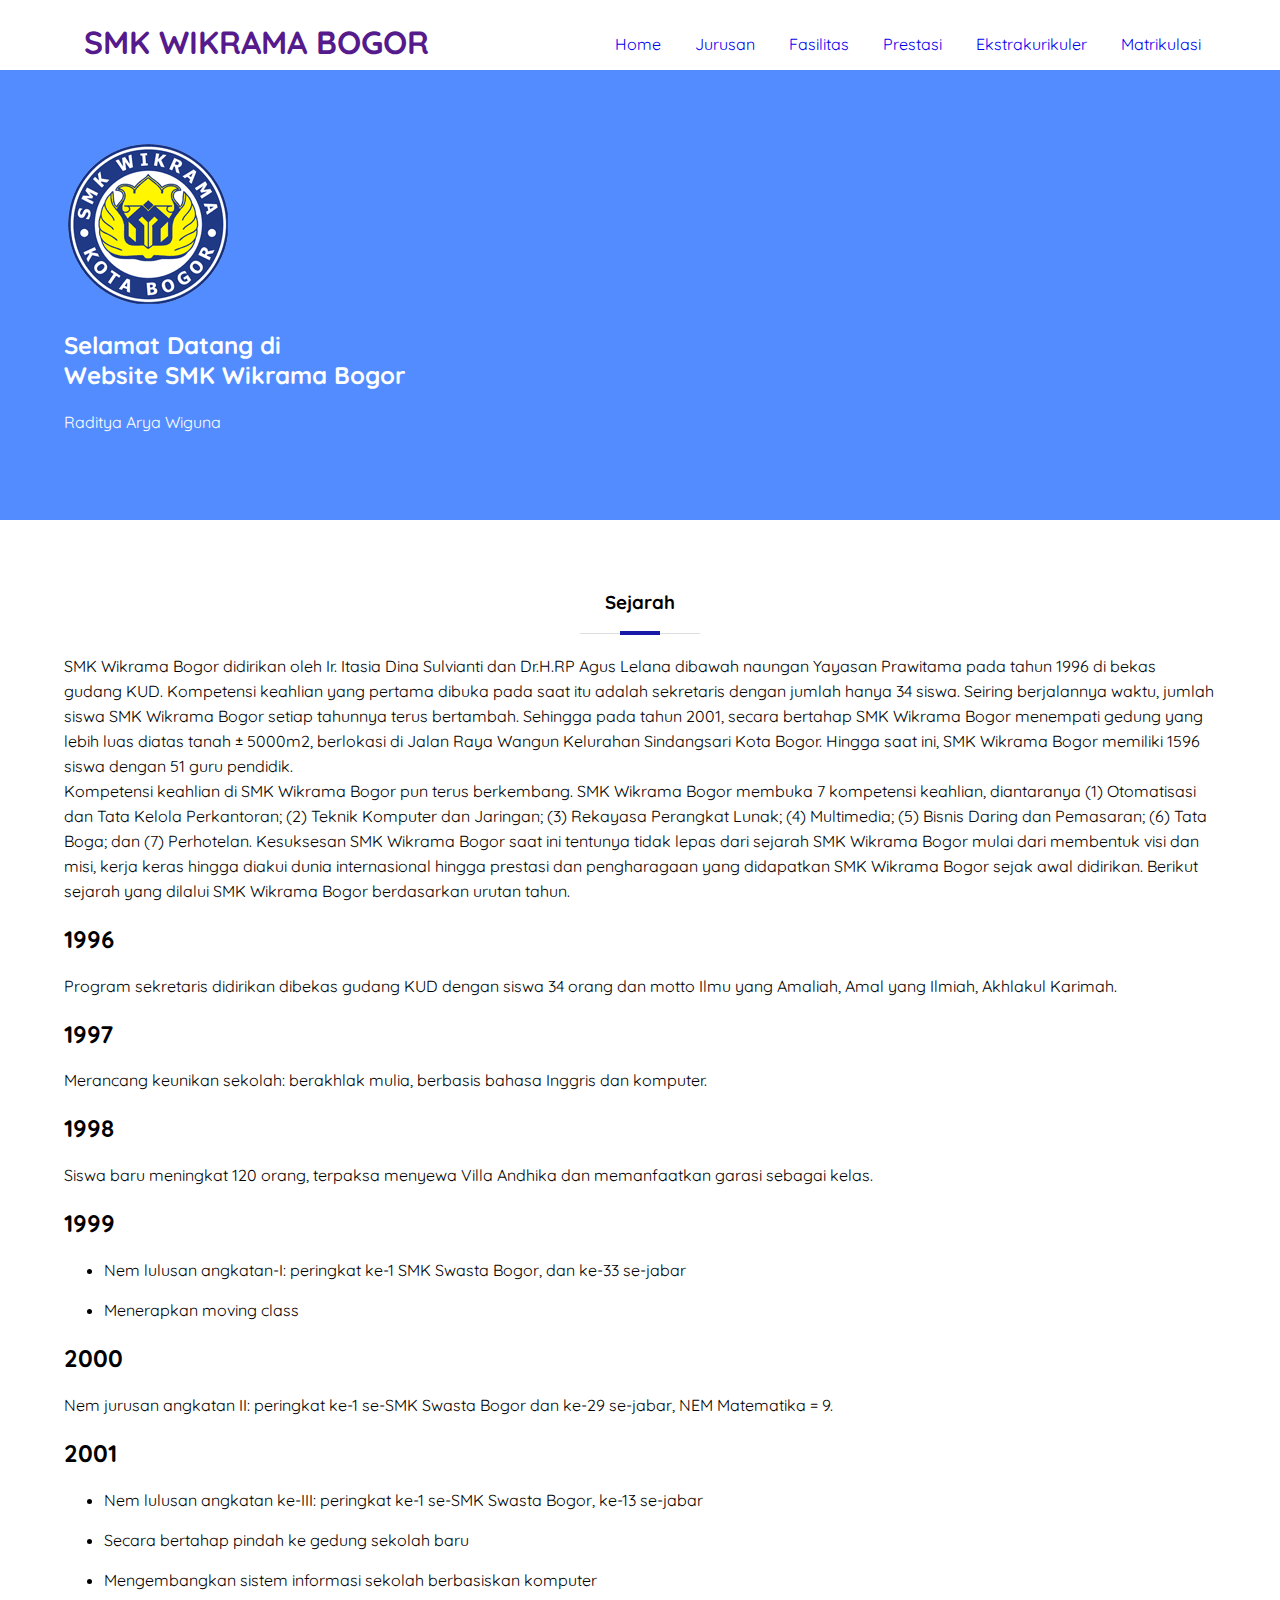
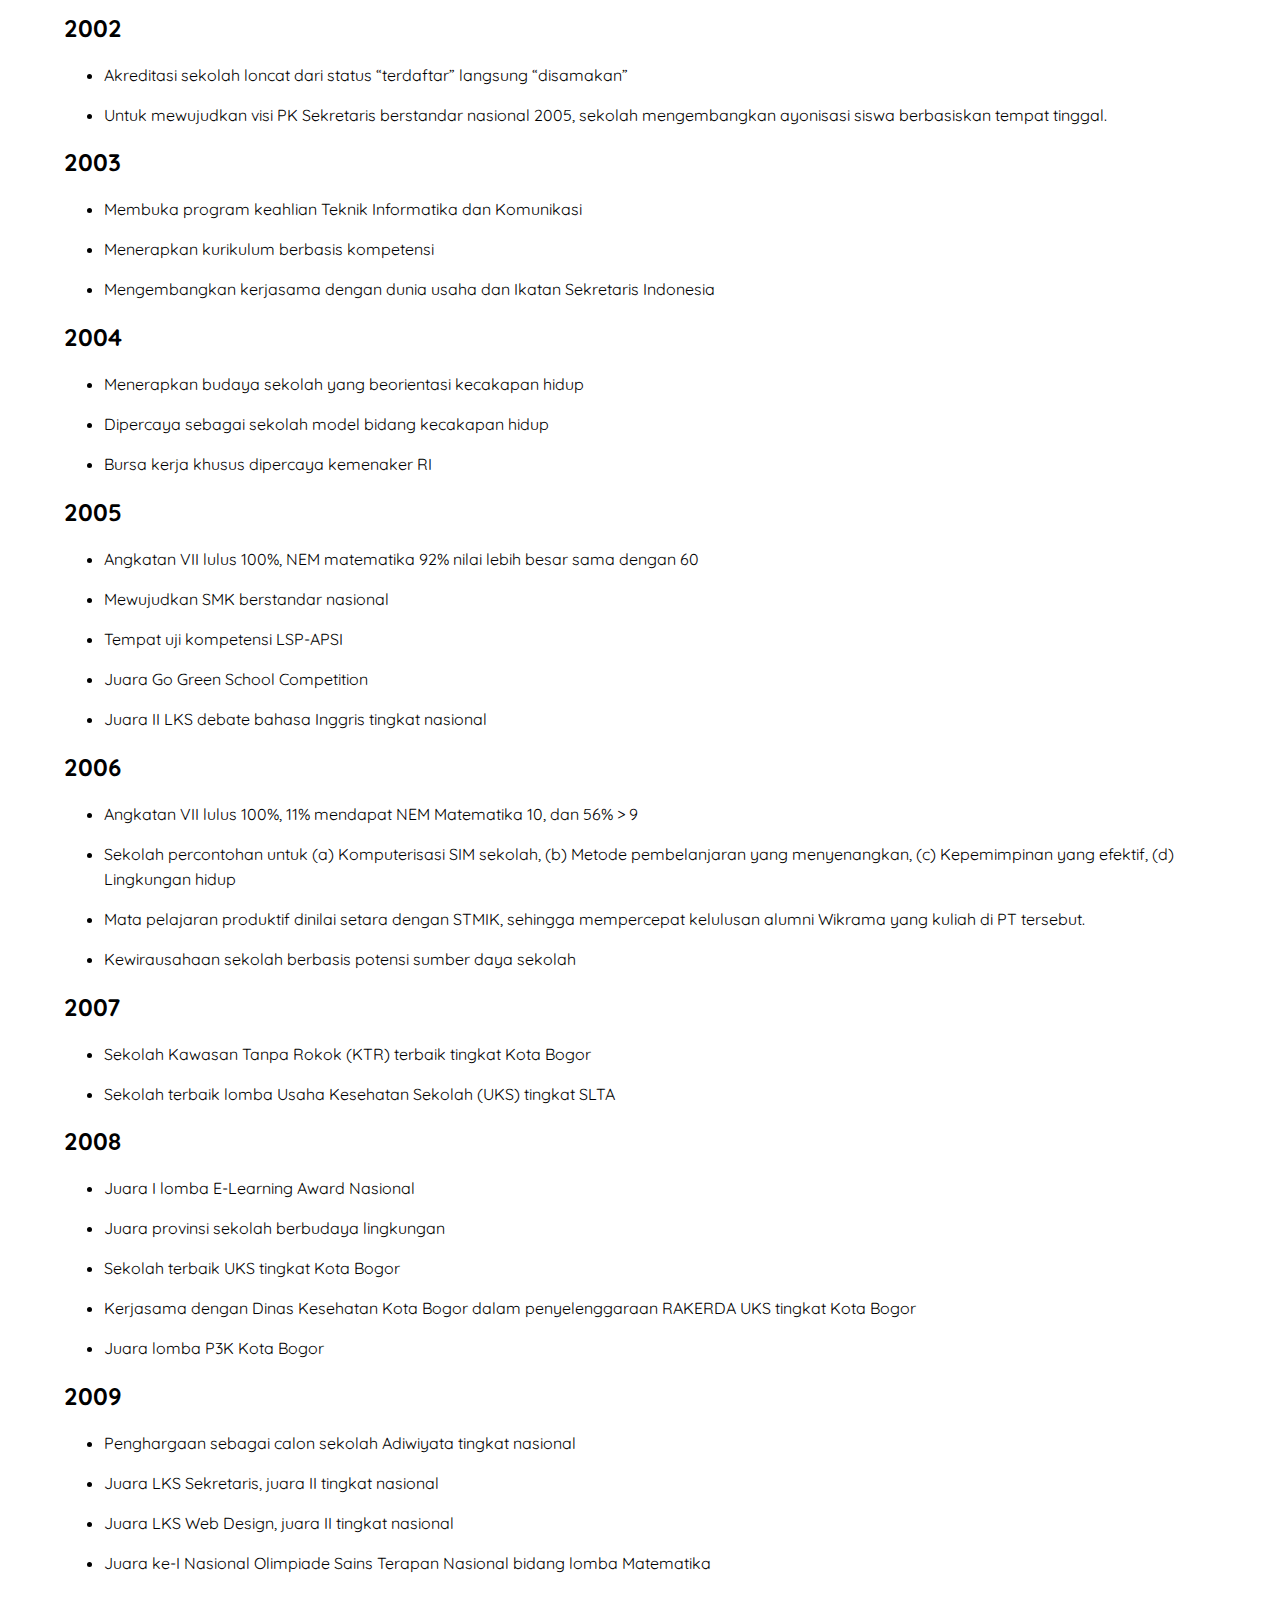
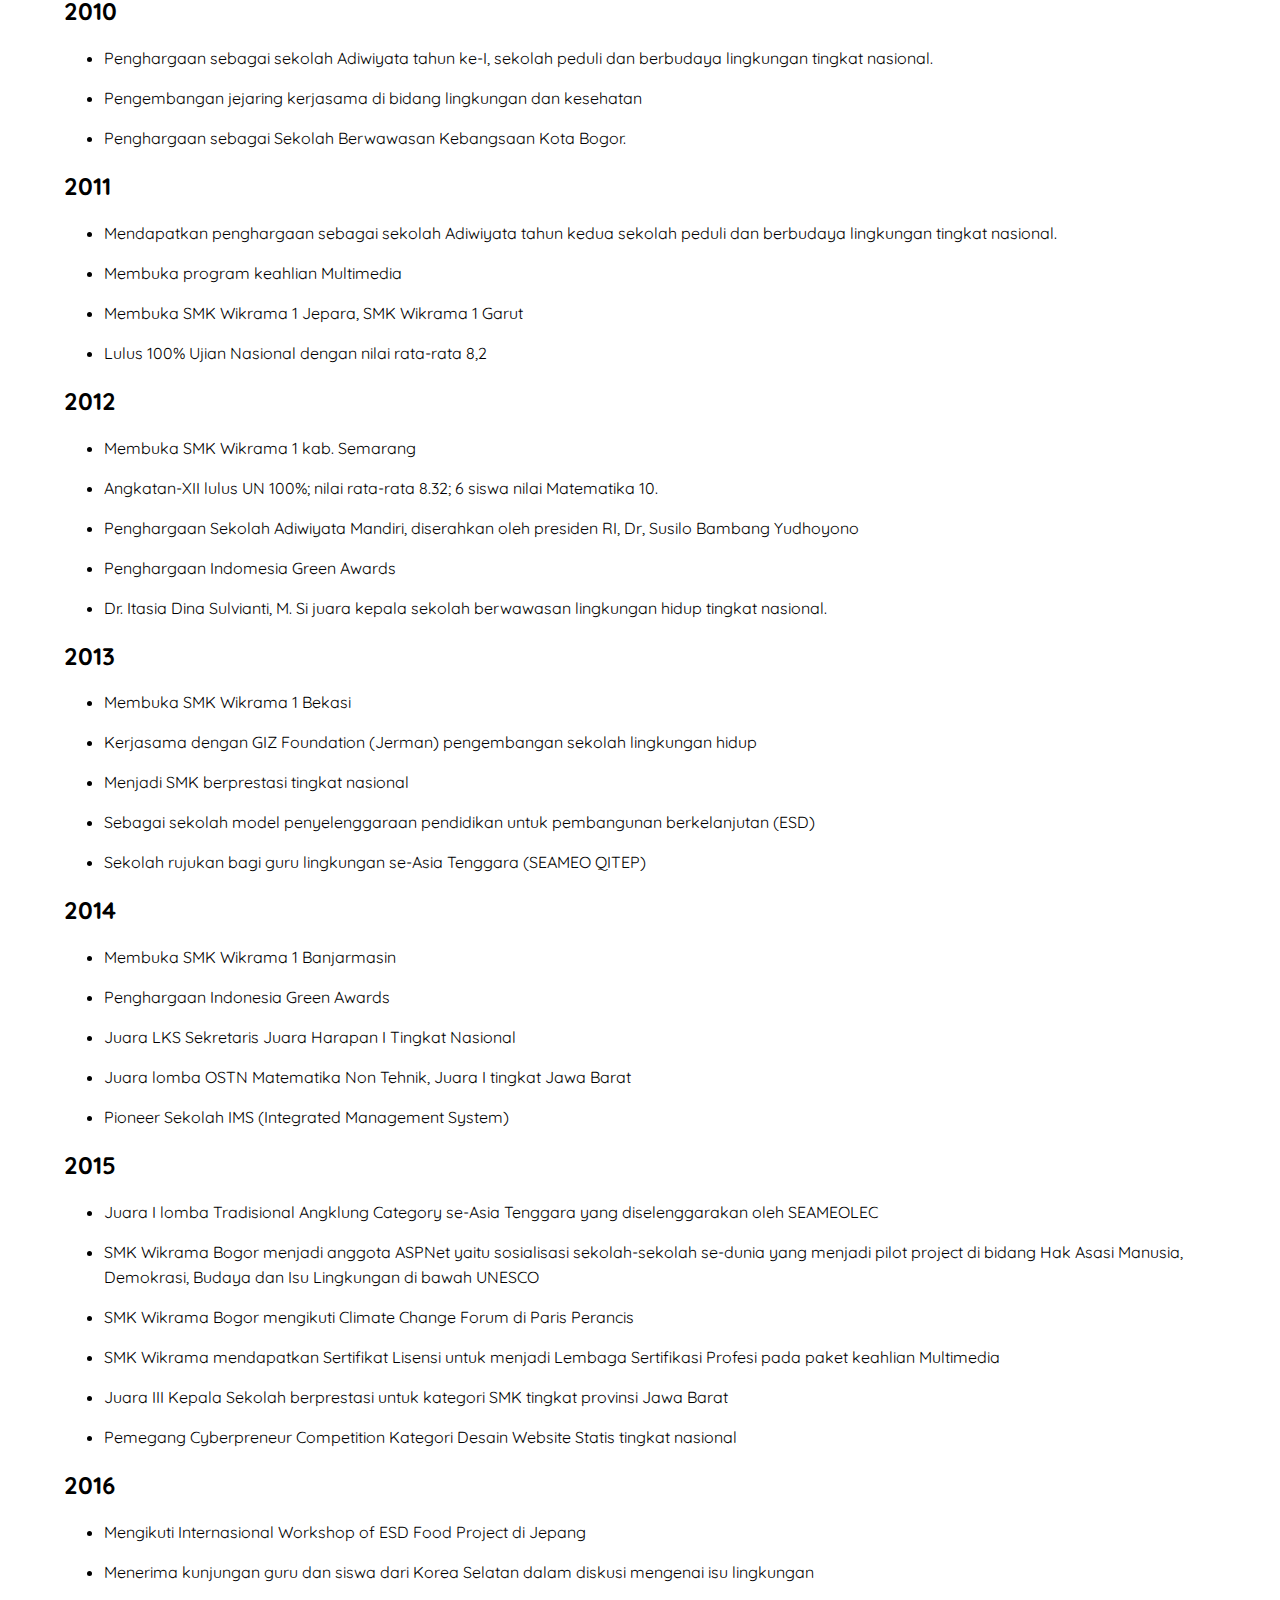
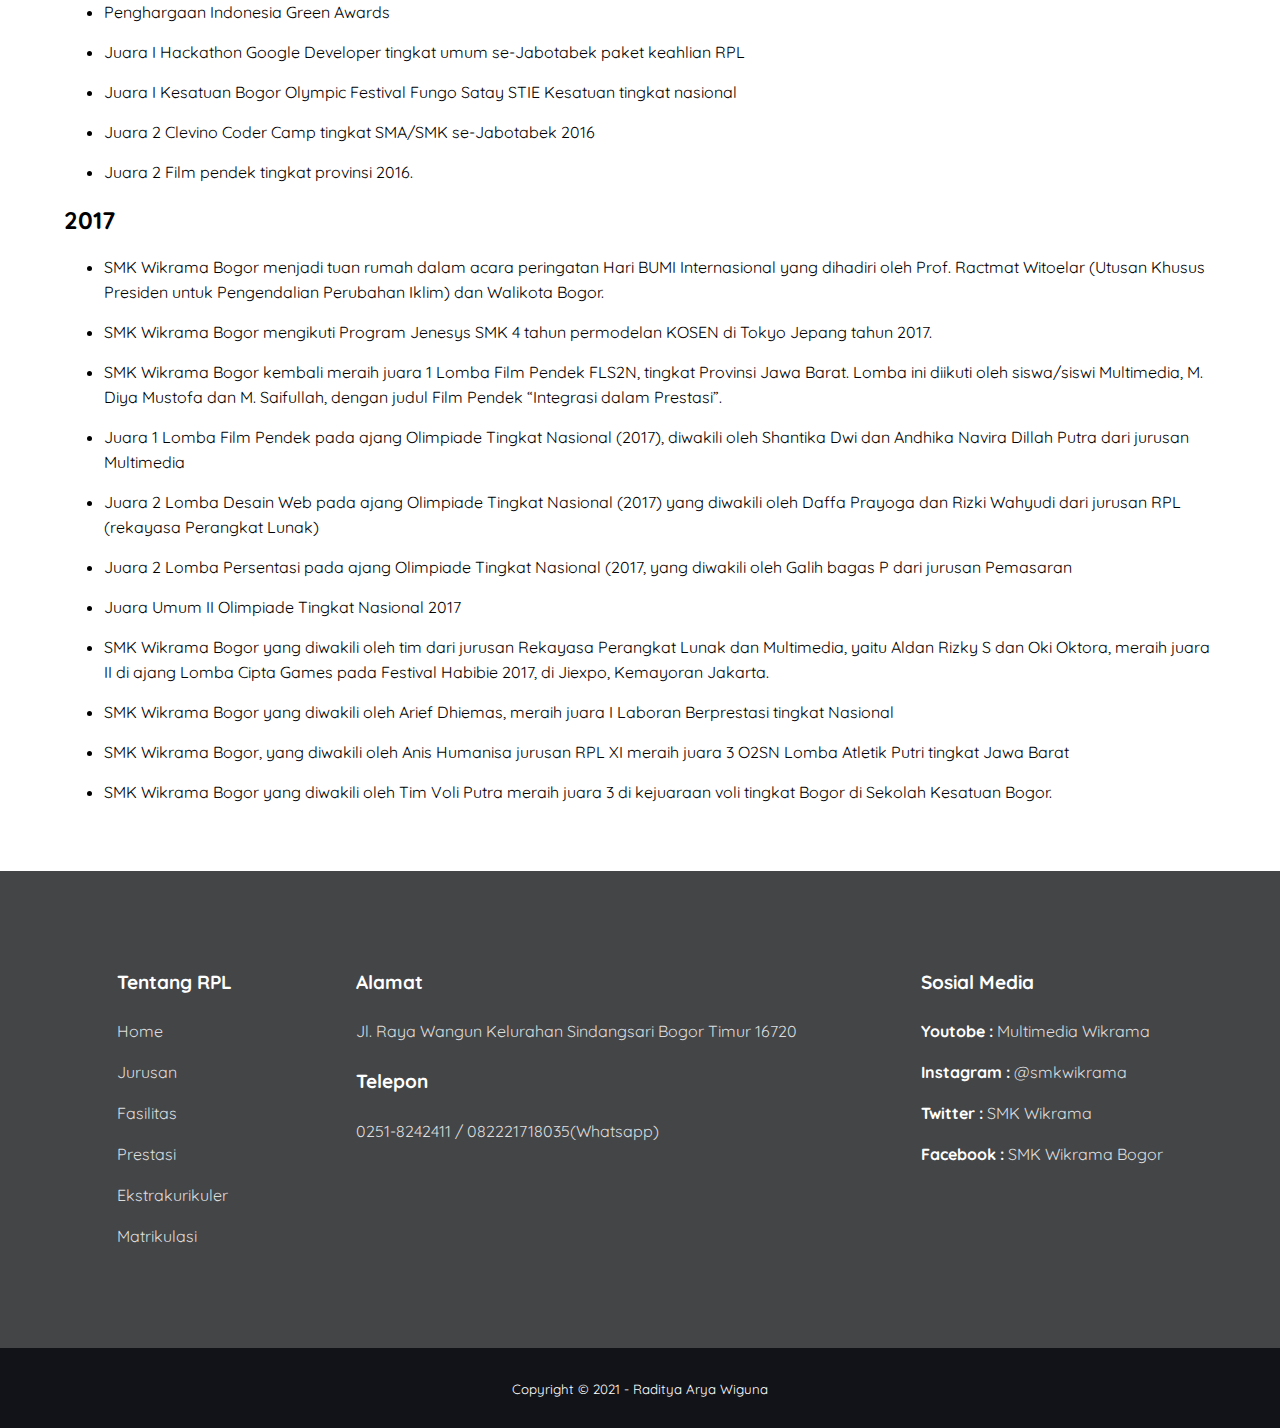
==== index.html @ c75bf05a "initial commit" ====
<!DOCTYPE html>
<html lang="en">
<head>
    <meta charset="UTF-8">
    <meta http-equiv="X-UA-Compatible" content="IE=edge">
    <meta name="viewport" content="width=device-width, initial-scale=1.0">
    <title>SMK WIKRAMA | Raditya Arya Wiguna</title>
    <link rel="stylesheet" type="text/css" href="style.css">
    <link rel="stylesheet" href="https://cdnjs.cloudflare.com/ajax/libs/font-awesome/6.0.0-beta3/css/all.min.css">
    <link href="https://fonts.googleapis.com/css2?family=Quicksand:wght@600;700&family=Yanone+Kaffeesatz:wght@200;300;400&display=swap" rel="stylesheet">
    <script src="fontawesome/all.js"></script>
</head>
<body>
    <input type="checkbox" id="check">
    <div class="sidebar">
        <ul>
            <li><a href="#">Home</a></li>
            <li><a href="jurusan.html">Jurusan</a></li>
            <li><a href="fasilitas.html">Fasilitas</a></li>
            <li><a href="prestasi.html">Prestasi</a></li>
            <li><a href="ekstrakurikuler.html">Ekstrakurikuler</a></li>
            <li><a href="matrikulasi.html">Matrikulasi</a></li>
        </ul>
    </div>

    <header>
        <nav class="navbar">
            <div class="container">
                <h1><a href="">smk wikrama bogor</a></h1>
                <ul>
                    <li><a href="#">Home</a></li>
                    <li><a href="jurusan.html">Jurusan</a></li>
                    <li><a href="fasilitas.html">Fasilitas</a></li>
                    <li><a href="prestasi.html">Prestasi</a></li>
                    <li><a href="ekstrakurikuler.html">Ekstrakurikuler</a></li>
                    <li><a href="matrikulasi.html">Matrikulasi</a></li>
                </ul>
        
                <label for="check" class="mobile-menu"><i class="fas fa-bars fa-2x"></i></label>
                </div>
        </nav>        
    </header>

    <section class="banner">
        <div class="container">
            <img src="img/logo.png ">
            <h2>Selamat Datang di <br>
                Website SMK Wikrama Bogor</h2>
            <p>Raditya Arya Wiguna</p>
        </div>
    </section>

    <section id="sejarah">
        <div class="container">
            <h3>Sejarah</h3>
            <p>SMK Wikrama Bogor didirikan oleh Ir. Itasia Dina Sulvianti dan Dr.H.RP Agus Lelana dibawah naungan Yayasan Prawitama pada tahun 1996 di bekas gudang KUD. Kompetensi keahlian yang pertama dibuka pada saat itu adalah sekretaris dengan jumlah hanya 34 siswa.
                Seiring berjalannya waktu, jumlah siswa SMK Wikrama Bogor setiap tahunnya terus bertambah. Sehingga pada tahun 2001, secara bertahap SMK Wikrama Bogor menempati gedung yang lebih luas diatas tanah ± 5000m2, berlokasi di Jalan Raya Wangun Kelurahan Sindangsari Kota Bogor. Hingga saat ini, SMK Wikrama Bogor  memiliki 1596 siswa dengan 51 guru pendidik.
                <br>
                Kompetensi keahlian di SMK Wikrama Bogor pun terus berkembang. SMK Wikrama Bogor membuka 7 kompetensi keahlian, diantaranya (1) Otomatisasi dan Tata Kelola Perkantoran; (2) Teknik Komputer dan Jaringan; (3) Rekayasa Perangkat Lunak; (4) Multimedia; (5) Bisnis Daring dan Pemasaran; (6) Tata Boga; dan (7) Perhotelan.
                Kesuksesan SMK Wikrama Bogor saat ini tentunya tidak lepas dari sejarah SMK Wikrama Bogor  mulai dari membentuk visi dan misi, kerja keras hingga diakui dunia internasional hingga prestasi dan pengharagaan yang didapatkan SMK Wikrama Bogor sejak awal didirikan. Berikut sejarah yang dilalui SMK Wikrama Bogor berdasarkan urutan tahun.</p>
                <h2>1996</h2>
                <p>Program sekretaris didirikan dibekas gudang KUD dengan siswa 34 orang dan motto Ilmu yang Amaliah, Amal yang Ilmiah, Akhlakul Karimah.</p>
                <h2>1997</h2>
                <p>Merancang keunikan sekolah: berakhlak mulia, berbasis bahasa Inggris dan komputer.</p>
                <h2>1998</h2>
                <p>Siswa baru meningkat 120 orang, terpaksa menyewa Villa Andhika dan memanfaatkan garasi sebagai kelas.</p>
                <h2>1999</h2>
                <ul>
                    <li>Nem lulusan angkatan-I: peringkat ke-1 SMK Swasta Bogor, dan ke-33 se-jabar</li>
                    <li>Menerapkan moving class</li>
                </ul>
                <h2>2000</h2>
                <p>Nem jurusan angkatan II: peringkat ke-1 se-SMK Swasta Bogor dan ke-29 se-jabar, NEM Matematika = 9.</p>
                <h2>2001</h2>
                <ul>
                    <li>Nem lulusan angkatan ke-III: peringkat ke-1  se-SMK Swasta Bogor, ke-13 se-jabar</li>
                    <li>Secara bertahap pindah ke gedung sekolah baru</li>
                    <li>Mengembangkan sistem informasi sekolah berbasiskan komputer</li>
                </ul>
                <h2>2002</h2>
                <ul>
                    <li>Akreditasi sekolah loncat dari status “terdaftar” langsung “disamakan”</li>
                    <li>Untuk mewujudkan visi PK Sekretaris berstandar nasional 2005, sekolah mengembangkan ayonisasi siswa berbasiskan tempat tinggal.</li>
                </ul>
                <h2>2003</h2>
                <ul>
                    <li>Membuka program keahlian Teknik Informatika dan Komunikasi</li>
                    <li>Menerapkan kurikulum berbasis kompetensi</li>
                    <li>Mengembangkan kerjasama dengan dunia usaha dan Ikatan Sekretaris Indonesia</li>
                </ul>
                <h2>2004</h2>
                <ul>
                    <li>Menerapkan budaya sekolah yang beorientasi kecakapan hidup</li>
                    <li>Dipercaya sebagai sekolah model bidang kecakapan hidup</li>
                    <li>Bursa kerja khusus dipercaya kemenaker RI</li>
                </ul>
                <h2>2005</h2>
                <ul>
                    <li>Angkatan VII lulus 100%, NEM matematika 92% nilai lebih besar sama dengan 60</li>
                    <li>Mewujudkan SMK berstandar nasional</li>
                    <li>Tempat uji kompetensi LSP-APSI</li>
                    <li>Juara Go Green School Competition</li>
                    <li>Juara II LKS debate bahasa Inggris tingkat nasional</li>
                </ul>
                <h2>2006</h2>
               <ul>
                   <li>Angkatan VII lulus 100%, 11% mendapat NEM Matematika 10, dan 56% > 9</li>
                   <li>Sekolah percontohan untuk (a) Komputerisasi SIM sekolah, (b) Metode pembelanjaran yang menyenangkan, (c) Kepemimpinan yang efektif, (d) Lingkungan hidup</li>
                   <li>Mata pelajaran produktif dinilai setara dengan STMIK, sehingga mempercepat kelulusan alumni Wikrama yang kuliah di PT tersebut.</li>
                   <li>Kewirausahaan sekolah berbasis potensi sumber daya sekolah</li>
               </ul>
                <h2>2007</h2>
                <ul>
                    <li>Sekolah Kawasan Tanpa Rokok (KTR) terbaik tingkat Kota Bogor</li>
                    <li>Sekolah terbaik lomba Usaha Kesehatan Sekolah (UKS) tingkat SLTA</li>
                </ul>
                <h2>2008</h2>
                <ul>
                    <li>Juara I lomba E-Learning Award Nasional</li>
                    <li>Juara provinsi sekolah berbudaya lingkungan</li>
                    <li>Sekolah terbaik  UKS tingkat Kota Bogor</li>
                    <li>Kerjasama dengan Dinas Kesehatan Kota Bogor dalam penyelenggaraan RAKERDA UKS tingkat Kota Bogor</li>
                    <li>Juara lomba P3K Kota Bogor</li>
                </ul>
                <h2>2009</h2>
                <ul>
                    <li>Penghargaan sebagai calon sekolah Adiwiyata tingkat nasional</li>
                    <li>Juara LKS Sekretaris, juara II tingkat nasional</li>
                    <li>Juara LKS Web Design, juara II tingkat nasional</li>
                    <li>Juara ke-I Nasional Olimpiade Sains Terapan Nasional bidang lomba Matematika</li>
                </ul>
                <h2>2010</h2>
                <ul>
                    <li>Penghargaan sebagai sekolah Adiwiyata tahun ke-I, sekolah peduli dan berbudaya lingkungan tingkat nasional.</li>
                    <li>Pengembangan jejaring kerjasama di bidang lingkungan dan kesehatan</li>
                    <li>Penghargaan sebagai Sekolah Berwawasan Kebangsaan Kota Bogor.</li>
                </ul>
                <h2>2011</h2>
                <ul>
                    <li>Mendapatkan penghargaan sebagai sekolah Adiwiyata tahun kedua sekolah peduli dan berbudaya lingkungan tingkat nasional.</li>
                    <li>Membuka program keahlian Multimedia</li>
                    <li>Membuka SMK Wikrama 1 Jepara, SMK Wikrama 1 Garut</li>
                    <li>Lulus 100% Ujian Nasional dengan nilai rata-rata 8,2</li>
                    
                </ul>
                <h2>2012</h2>
                <ul>
                    <li>Membuka SMK Wikrama 1 kab. Semarang</li>
                    <li>Angkatan-XII lulus UN 100%; nilai rata-rata 8.32; 6 siswa nilai Matematika 10.</li>
                    <li>Penghargaan Sekolah Adiwiyata Mandiri, diserahkan oleh presiden RI, Dr, Susilo Bambang Yudhoyono</li>
                    <li>Penghargaan Indomesia Green Awards</li>
                    <li>Dr. Itasia Dina Sulvianti, M. Si juara kepala sekolah berwawasan lingkungan hidup tingkat nasional.</li>
                </ul>
                <h2>2013</h2>
                <ul>
                    <li>Membuka SMK Wikrama 1 Bekasi</li>
                    <li>Kerjasama dengan GIZ Foundation (Jerman) pengembangan sekolah lingkungan hidup</li>
                    <li>Menjadi SMK berprestasi tingkat nasional</li>
                    <li>Sebagai sekolah model penyelenggaraan pendidikan untuk pembangunan berkelanjutan (ESD)</li>
                    <li>Sekolah rujukan bagi guru lingkungan se-Asia Tenggara (SEAMEO QITEP)</li>
                </ul>
                <h2>2014</h2>
                <ul>
                    <li>Membuka SMK Wikrama 1 Banjarmasin</li>
                    <li>Penghargaan Indonesia Green Awards</li>
                    <li>Juara LKS Sekretaris Juara Harapan I Tingkat Nasional</li>
                    <li>Juara lomba OSTN Matematika Non Tehnik, Juara I tingkat Jawa Barat</li>
                    <li>Pioneer Sekolah IMS (Integrated Management System)</li>
                </ul>
                <h2>2015</h2>
                <ul>
                    <li>Juara I lomba Tradisional Angklung Category se-Asia Tenggara yang diselenggarakan oleh SEAMEOLEC</li>
                    <li>SMK Wikrama Bogor menjadi anggota ASPNet yaitu sosialisasi sekolah-sekolah se-dunia yang menjadi pilot project di bidang Hak Asasi Manusia, Demokrasi, Budaya dan Isu Lingkungan di bawah UNESCO</li>
                    <li>SMK Wikrama Bogor mengikuti Climate Change Forum di Paris Perancis</li>
                    <li>SMK Wikrama mendapatkan Sertifikat Lisensi untuk menjadi Lembaga Sertifikasi Profesi pada paket keahlian Multimedia</li>
                    <li>Juara III Kepala Sekolah berprestasi untuk kategori SMK tingkat provinsi Jawa Barat</li>
                    <li>Pemegang Cyberpreneur Competition Kategori Desain Website Statis tingkat nasional</li>
                </ul>
                <h2>2016</h2>
                <ul>
                    <li>Mengikuti Internasional Workshop of ESD Food Project di Jepang</li>
                    <li>Menerima kunjungan guru dan siswa dari Korea Selatan dalam diskusi mengenai isu lingkungan</li>
                    <li>Penghargaan Indonesia Green Awards</li>
                    <li>Juara I Hackathon Google Developer tingkat umum se-Jabotabek paket keahlian RPL</li>
                    <li>Juara I Kesatuan Bogor Olympic Festival Fungo Satay STIE Kesatuan tingkat nasional</li>
                    <li>Juara 2 Clevino Coder Camp tingkat SMA/SMK se-Jabotabek 2016</li>
                    <li>Juara 2 Film pendek tingkat provinsi 2016.</li>
                </ul>
                <h2>2017</h2>
                <ul>
                    <li>SMK Wikrama Bogor menjadi tuan rumah dalam acara peringatan Hari BUMI Internasional yang dihadiri oleh Prof. Ractmat Witoelar (Utusan Khusus Presiden untuk Pengendalian Perubahan Iklim) dan Walikota Bogor.</li>
                    <li>SMK Wikrama Bogor mengikuti Program Jenesys SMK 4 tahun permodelan KOSEN di Tokyo Jepang tahun 2017.</li>
                    <li>SMK Wikrama Bogor kembali meraih juara 1 Lomba Film Pendek FLS2N, tingkat Provinsi Jawa Barat. Lomba ini diikuti oleh siswa/siswi Multimedia, M. Diya Mustofa dan M. Saifullah, dengan judul Film Pendek “Integrasi dalam Prestasi”.</li>
                    <li>Juara 1 Lomba Film Pendek pada ajang Olimpiade Tingkat Nasional (2017), diwakili oleh Shantika Dwi dan Andhika Navira Dillah Putra dari jurusan Multimedia</li>
                    <li>Juara 2 Lomba Desain Web pada ajang Olimpiade Tingkat Nasional (2017) yang diwakili oleh Daffa Prayoga dan Rizki Wahyudi dari jurusan RPL (rekayasa Perangkat Lunak)</li>
                    <li>Juara 2 Lomba Persentasi pada ajang Olimpiade Tingkat Nasional (2017, yang diwakili oleh Galih bagas P dari jurusan Pemasaran</li>
                    <li>Juara Umum II Olimpiade Tingkat Nasional 2017</li>
                    <li>SMK Wikrama Bogor yang diwakili oleh tim dari jurusan Rekayasa Perangkat Lunak dan Multimedia, yaitu Aldan Rizky S dan Oki Oktora, meraih juara II di ajang Lomba Cipta Games pada Festival Habibie 2017, di Jiexpo, Kemayoran Jakarta. </li>
                    <li>SMK Wikrama Bogor yang diwakili oleh Arief Dhiemas, meraih juara I Laboran Berprestasi tingkat Nasional</li>
                    <li>SMK Wikrama Bogor, yang diwakili oleh Anis Humanisa jurusan RPL XI meraih juara 3 O2SN Lomba Atletik Putri tingkat Jawa Barat</li>
                    <li>SMK Wikrama Bogor yang diwakili oleh Tim Voli Putra meraih juara 3 di kejuaraan voli tingkat Bogor di Sekolah Kesatuan Bogor.</li>
                </ul>
        </div>
    </div>
    </section>

    <div class="clearfix"></div>
    <footer class="footer-main">
        <div class="footer-grid">   
              <section class="footer-1">
                <h4>Tentang RPL</h4>
                <p><a href="index.html">Home</a></p>
                <p><a href="jurusan.html">Jurusan</a></p>
                <p><a href="fasilitas.html">Fasilitas</a></p>
                <p><a href="prestasi.html">Prestasi</a></p>
                <p><a href="ekstrakurikuler.html">Ekstrakurikuler</a></p>
                <p><a href="matrikulasi.html">Matrikulasi</a></p>
              </section>
             <section class="footer-2">
                <h4>Alamat</h4>
                <p>Jl. Raya Wangun
                    Kelurahan Sindangsari
                    Bogor Timur 16720</p>
                <h4>Telepon</h4>
                <p>0251-8242411 / 082221718035(Whatsapp)</p>
              </section>
             <section class="footer-3">
               <h4>Sosial Media</h4>
               <p><b>Youtobe : </b> <a href="https://www.youtube.com/channel/UCyhEUzlXbXet57qFnDfdWuw" target="_blank">Multimedia Wikrama</a></p>
               <p><b>Instagram : </b><a href="https://www.instagram.com/smkwikrama/" target="_blank">@smkwikrama</a></p>
               <p><b>Twitter : </b><a href="https://twitter.com/smkwikrama" target="_blank">SMK Wikrama</a></p>
               <p><b>Facebook : </b><a href="https://www.facebook.com/smkwikrama/" target="_blank">SMK Wikrama Bogor</a></p>
             </section>
        </div>
    </footer>
    </nav>
</div>
<footer class="akhir">
    <div class="container6">
        <small>Copyright &copy; 2021 - Raditya Arya Wiguna</small>
    </div>
</footer>
</body>
</html>
---- style.css ----
body {
    padding:0;
    margin:0;
    font-family: 'Quicksand', sans-serif;
}

header {
    height: 70px;
}

header h1 {
    display: inline-block;
    float: left;
    padding: 1px 20px;
    text-transform: uppercase;
}
header h1 a {
    transition: .3s;
}
header h1 a:hover {
    color: peru;
}
header ul {
    float: right;
}
header ul li {
    padding:  16px 15px;
    display: inline-block;
}
header ul li a {
    transition: .3s;
}
header ul li a:hover {
    color: chocolate;
}
a {
    text-decoration: none;
}
.container {
    margin: 0 auto;
    width: 90%;
}

.mobile-menu {
    float: right;
    display: none;
    padding: 19px;
}
.mobile-menu:hover {
    cursor: pointer;
}
#check {
    display: none;
}
.sidebar {
    position: fixed;
    top: 0;
    bottom: 0;
    left: -300px;
    width: 300px;
    background-color: rgba(16, 47, 80, .9);
    transition: .3s;
}
.sidebar ul li a {
    color: cornsilk;
}
.sidebar ul li {
    padding: 24px;
    transition: .3s;
    transition-property: background-color;
    display: inherit;
}
.sidebar ul li:hover {
    background-color: darkgoldenrod;
}
#check:checked ~ .sidebar {
    left: 0;
}
.banner {
    background-color: rgb(82, 140, 255);
    padding: 70px 0;
}
section {
    padding: 50px 0;
}
.banner h2,
.banner p {
    color: white;
    font-family: 'Quicksand', sans-serif;
}
.banner-left {
    border: 1px solid;
    padding-left: 24px;
} 
section h3 {
    padding-bottom: 20px;
    text-align: center;
    margin: 20px;
    position: relative;
}
section h3:before {
    content: '';
    display: block;
    position: absolute;
    bottom: 0;
    width: 120px;
    height: 1px;
    background-color: #ddd ;
    left: calc(50% - 60px);
}
section h3:after {
    content: '';
    display: block;
    position: absolute;
    bottom: -1px;
    width: 40px;
    height: 4px;
    background-color: rgb(25, 25, 167) ;
    left: calc(50% - 20px);
}
p {
    font-family:'Quicksand', sans-serif ;
    margin-bottom: 15px;
    line-height: 25px;
}
ul li {
    font-family:'Quicksand', sans-serif ;
    margin-bottom: 15px;
    line-height: 25px;
}
#jurusan {
    background-color: #f0f0f0;
}

.foto {
    width: 50%;
    box-sizing: border-box;
    padding: 5px;
    float: left;
}
.foto img {
    width: 100%;
}
.container h4 {
    text-decoration: underline;
    color: rgb(153, 112, 10);
}
.judul p  {
    font-family: 'Yanone Kaffeesatz', sans-serif;
    font-size: 35px;
    color: rgb(32, 53, 105);
}
#fasilitas {
    background-color: #f0f0f0;
}
.titlee {
    color: rgb(93, 93, 93);
    text-align: center;
    font-size: 35px; 
    font-family: 'Berkshire Swash', cursive;
    margin-top: 50px;
}
.titlee4 {
    color: rgb(93, 93, 93);
    text-align: center;
    font-size: 23px; 
    font-family: 'Poppins', sans-serif;
    margin-top: 50px;
}
.gallery {
    width: 100%;
    height: 100%;
}
.pctr {
    width: 100%;
    height: 100%;
    align-items: center;
    box-sizing: border-box;
    padding: 5px;
    padding-bottom: 50px;
    float: left;
}
.pctr img {
    width: 100%;
}
#prestasi {
    background-color:#f0f0f0 ;
}
.jdl p  {
    font-family: 'Berkshire Swash', cursive;
    font-size: 45px;
    color: rgb(32, 53, 105);

}
.tabel {
    border: 1;
    padding: 10;
    text-align: center;
}
.tr1 {
    background-color:rgb(122, 166, 253);
    text-align: center;
    
}
.tr2 {
    background-color: white;
}
.thn {
    font-size: 23px;
}
#ekstrakurikuler {
    background-color: #f0f0f0;
}
.gmbr {
    width: 50%;
    height: 50%;
    display: block;
    margin-left: auto;
    margin-right: auto;
}
#matrikulasi {
    background-color: #f0f0f0;
}
.jdul p  {
    font-family: 'Berkshire Swash', cursive;
    font-size: 30px;
    color: rgb(93, 93, 93);
}
.clearfix:after {
    content: "";
    display: table;
    clear: both;
  }
  
  .footer-main {
    background-color:#444547;
    padding: 24px 60px;
    color: white;
  }
  
  .footer-grid {
    display: grid;
    grid-template-columns: repeat(3, auto);
    grid-template-rows: repeat(2, auto);
    grid-gap: 10px;
    margin: 0 auto;
    max-width: 100%;
    justify-items: center;
  }
.footer-grid h4 {
    font-size: 19px;
}
.footer-1 a {
    color: #ddd;
}
.footer-1 a:hover {
    color: rgb(255, 201, 65);
}
.footer-3 a {
    color: #ddd;
}
.footer-3 a:hover {
    color: rgb(255, 201, 65);
    transition: 0.3s;
}
.akhir {
    background-color: rgb(18, 19, 24);
    padding: 30px;
    text-align: center;
}
.container6 {
    color: white;
}
.footer-2 p {
    color: #ddd;
}

@media (max-width: 768px) {
    .mobile-menu {
        display: block;
    }
    header ul {
        display: none;
    }
    .gmbr {
        width: 50%;
        height: 50%;
    }
    .pctr {
        width: 100%;   
    }
    .footer1 {
        width: 100%;
    }
    .footer-grid {
        margin-left: 0%;
        display: grid;
    }
    
}
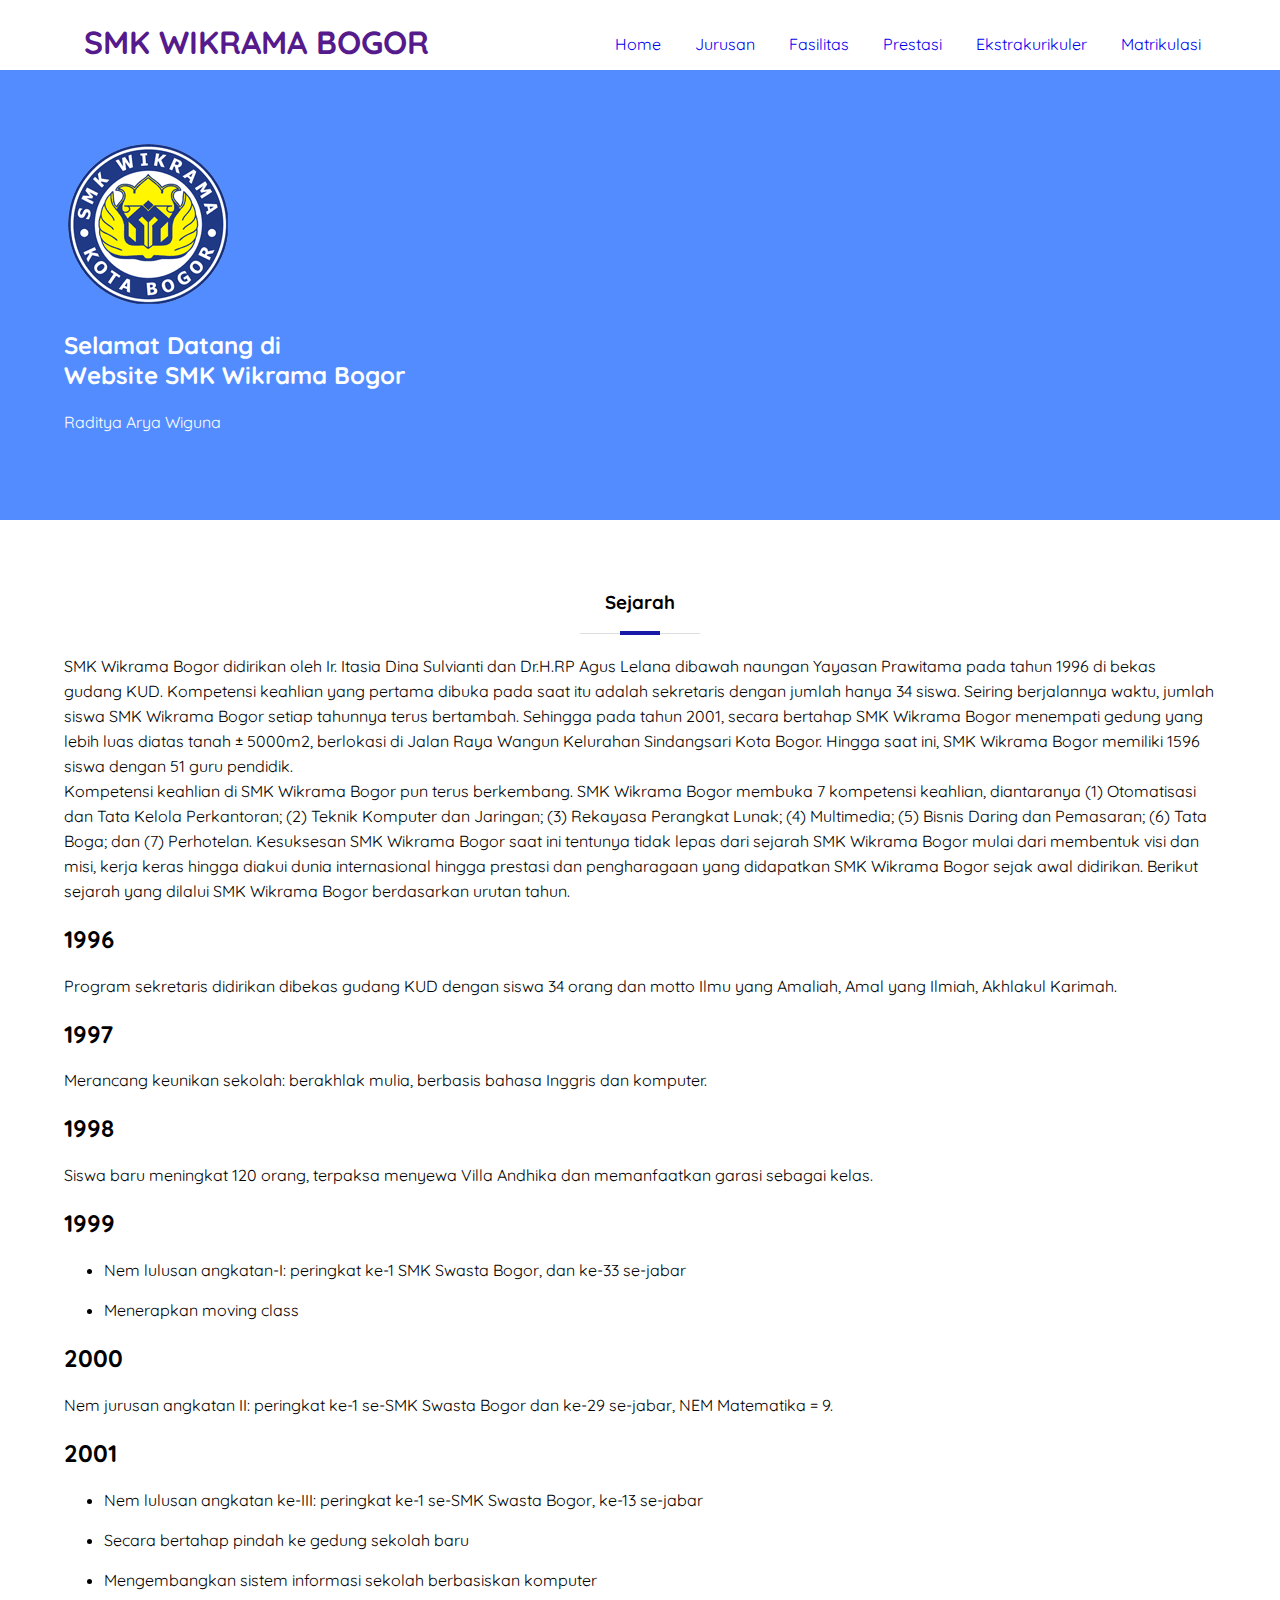
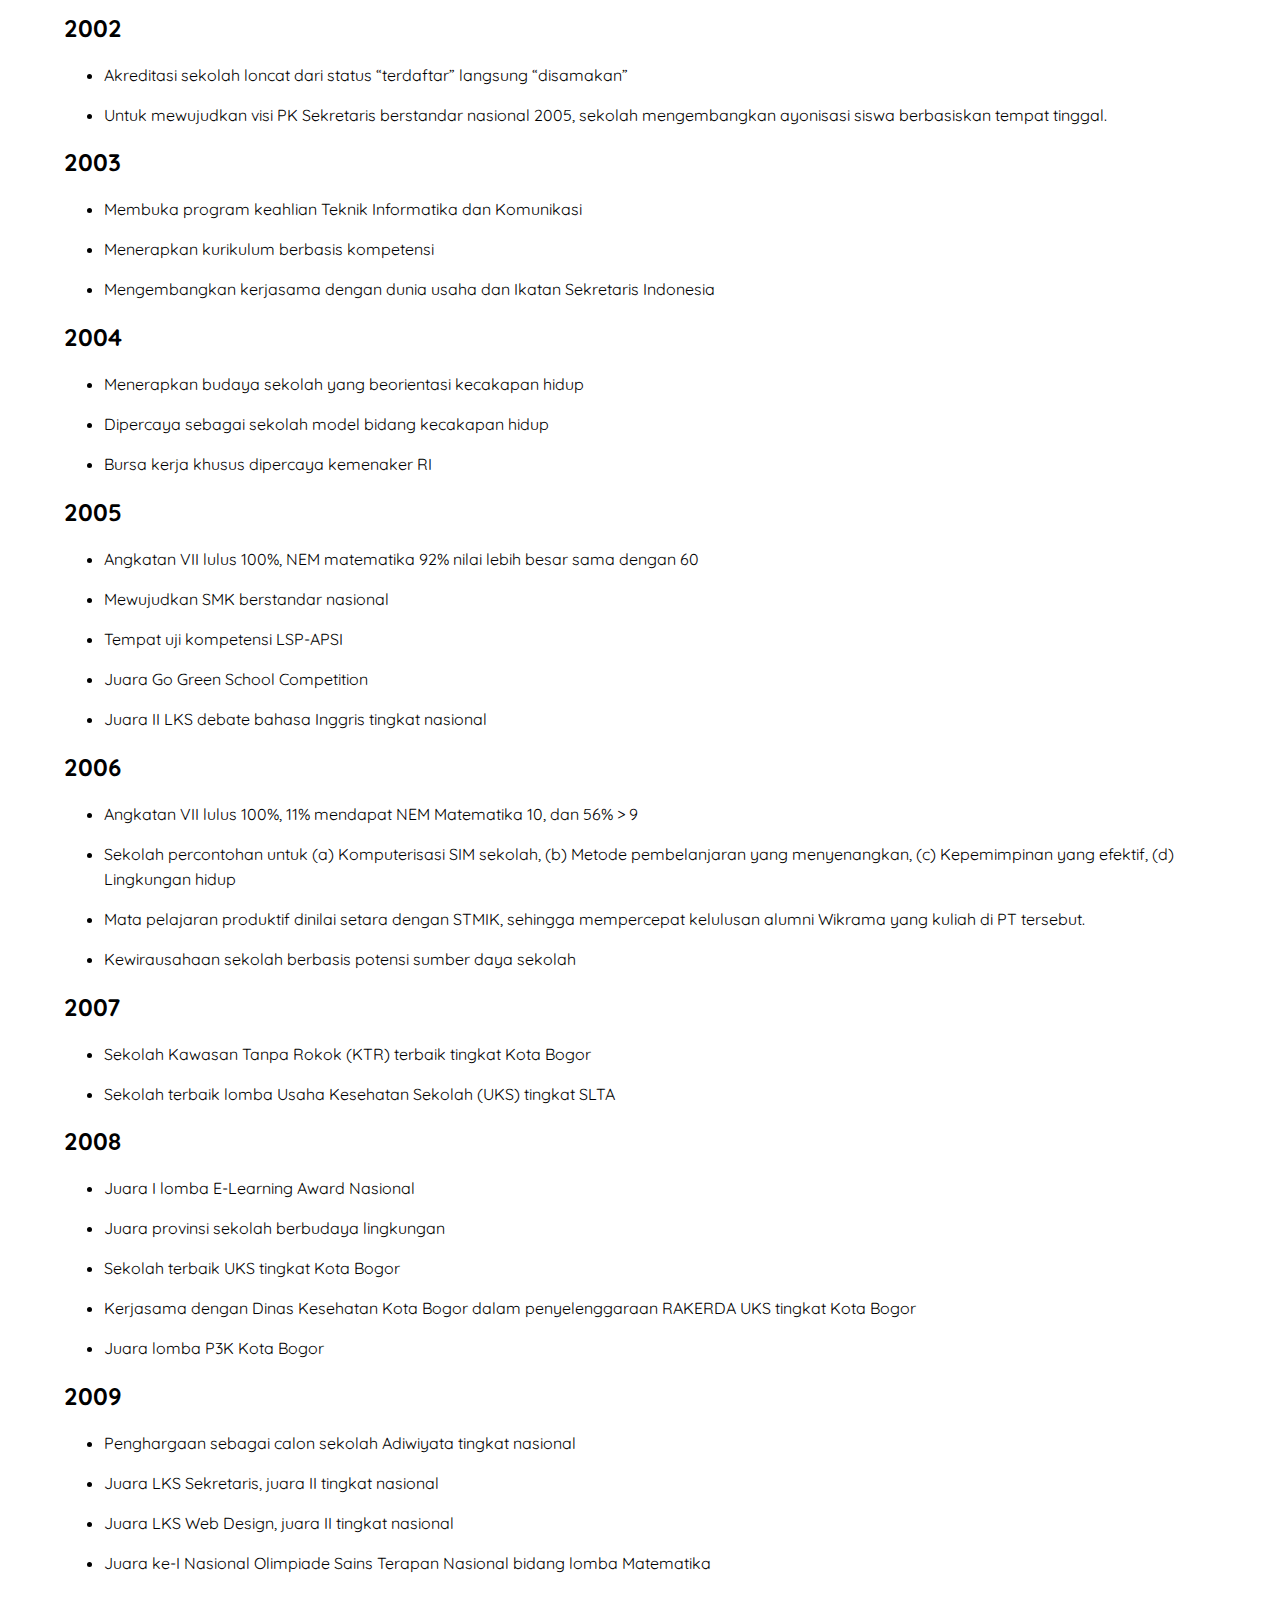
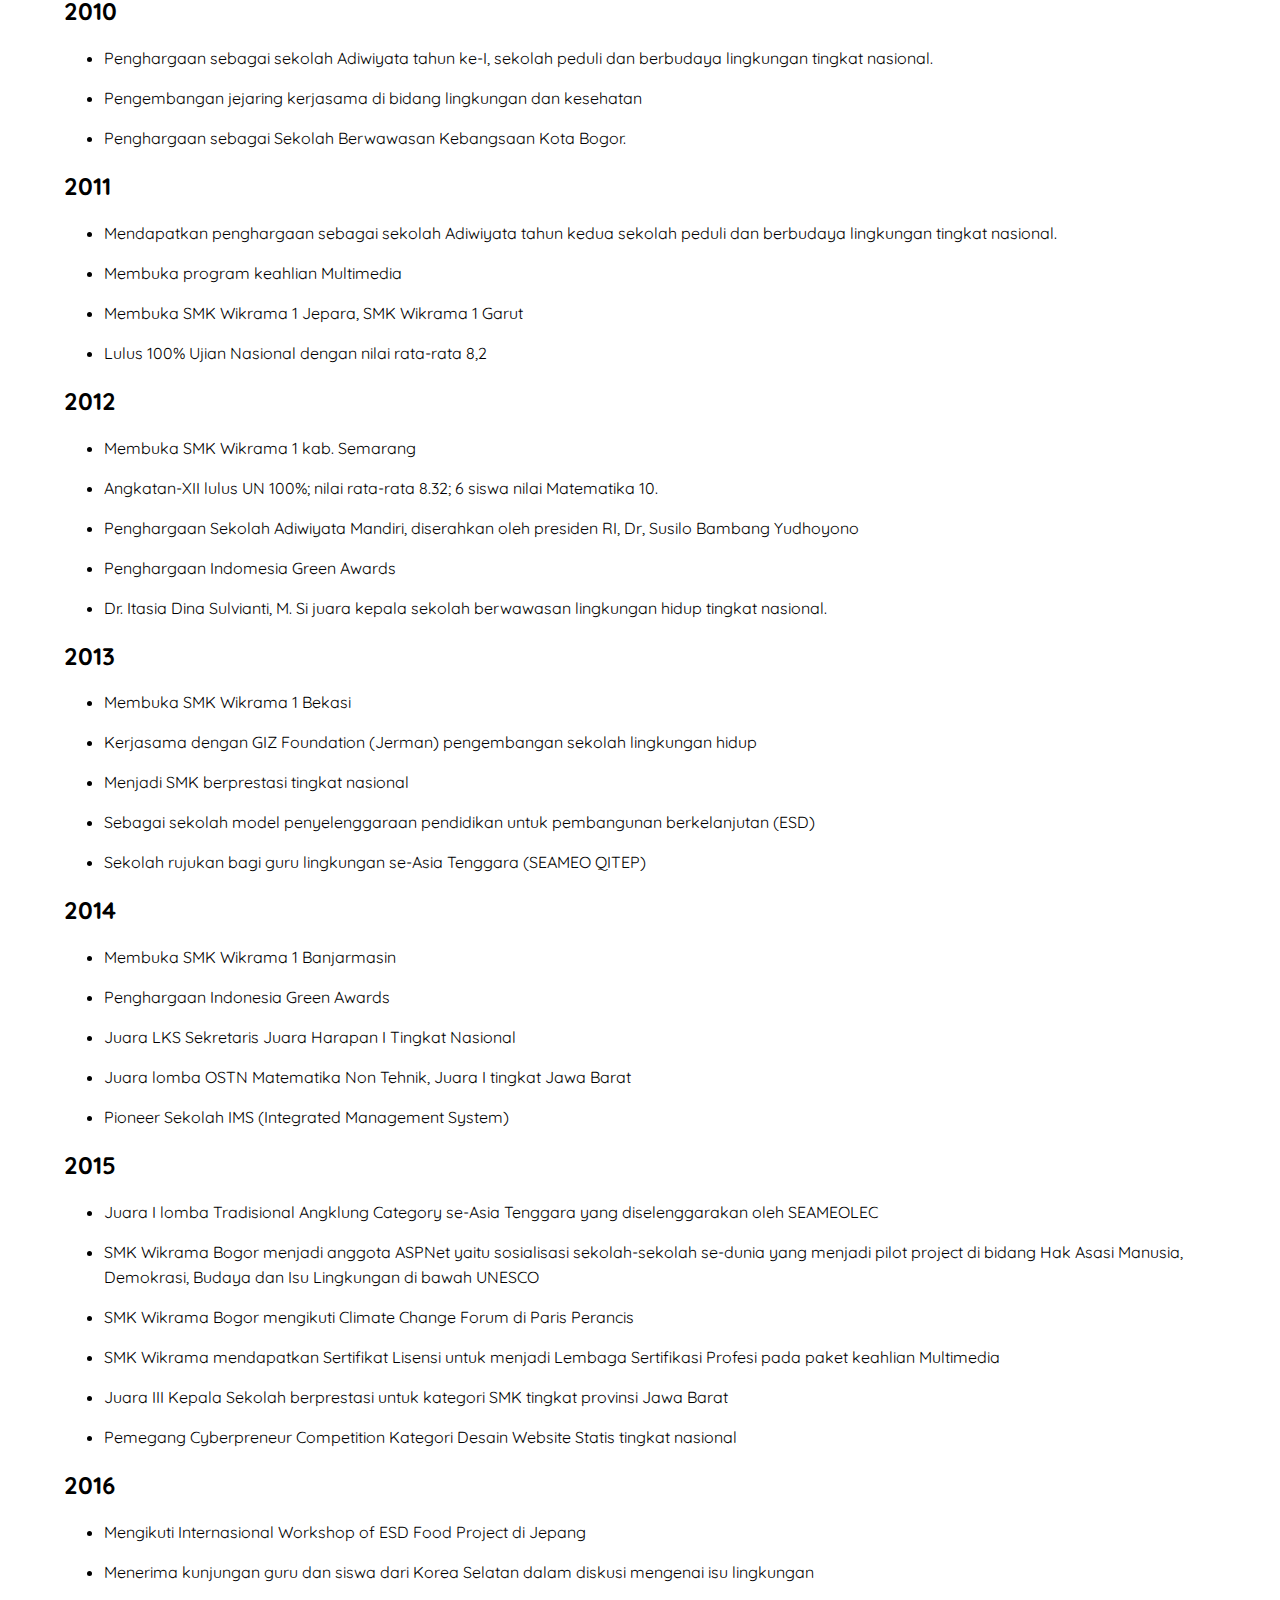
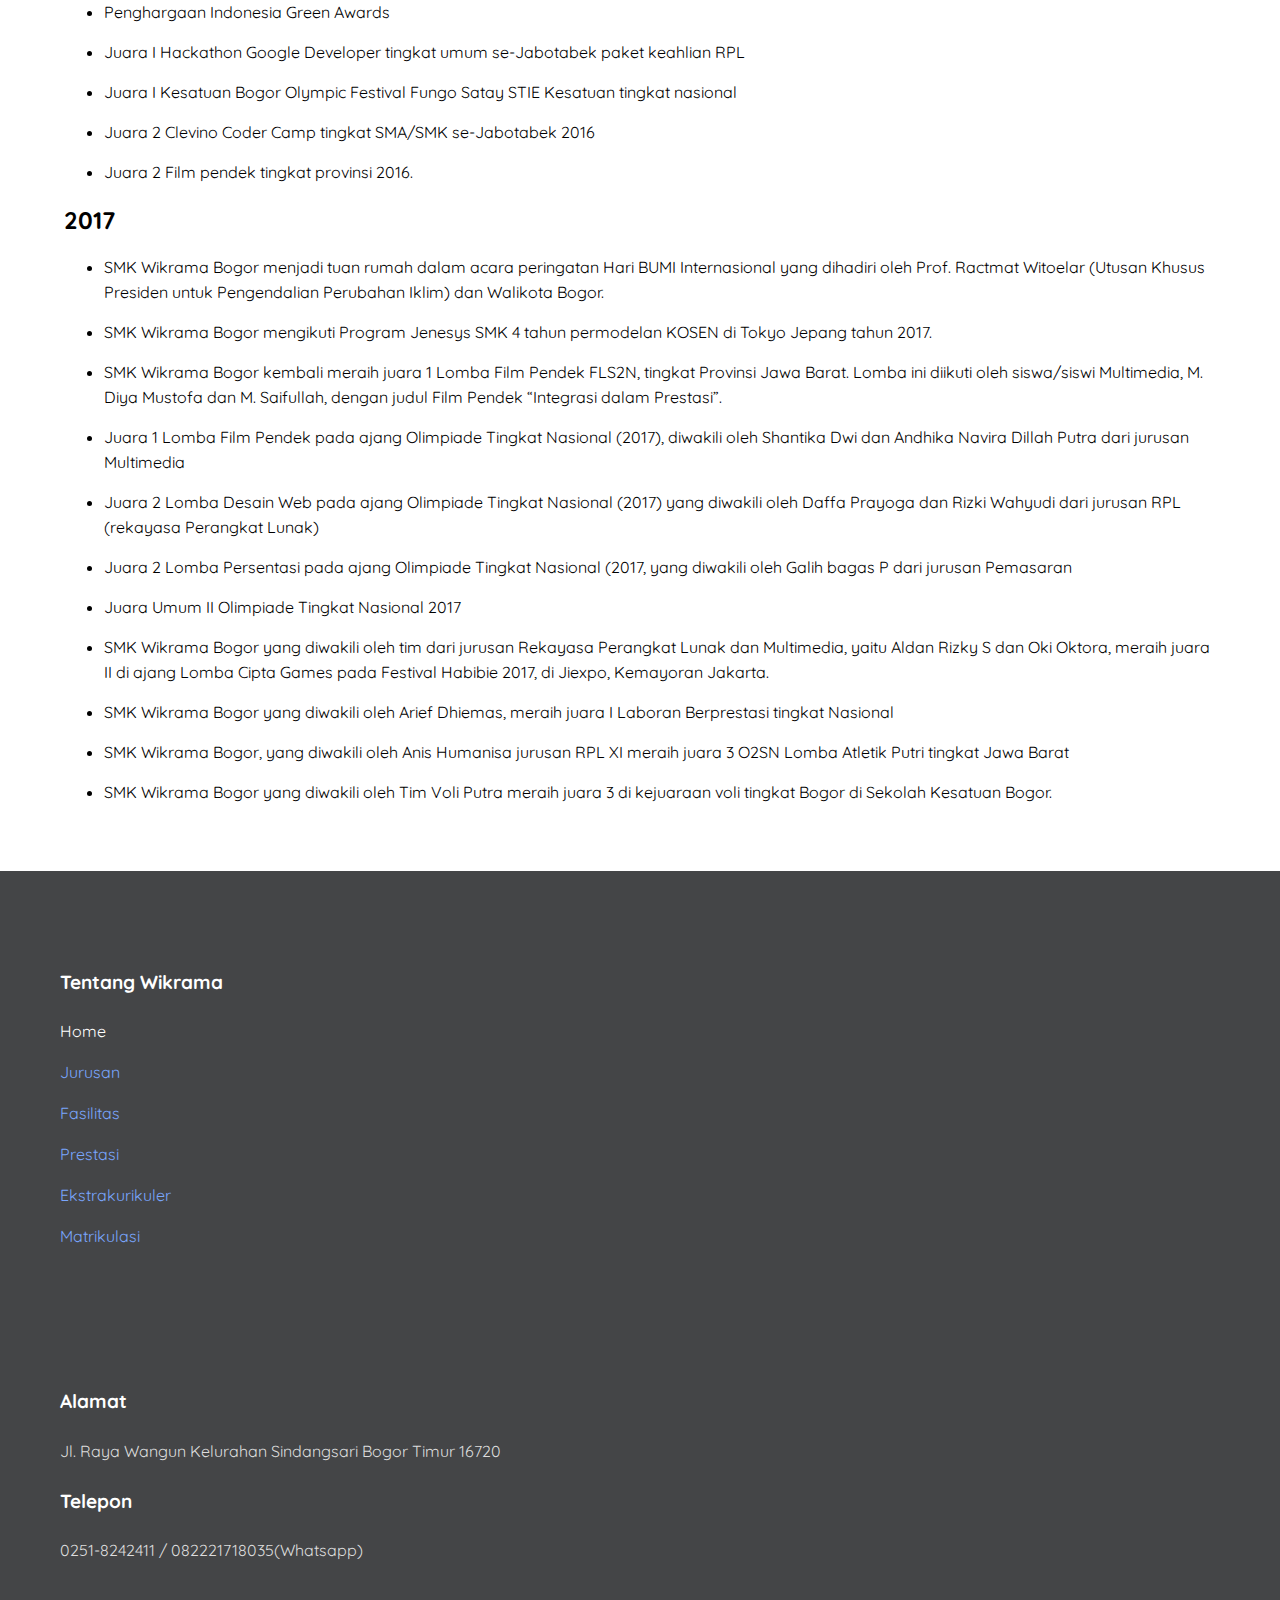
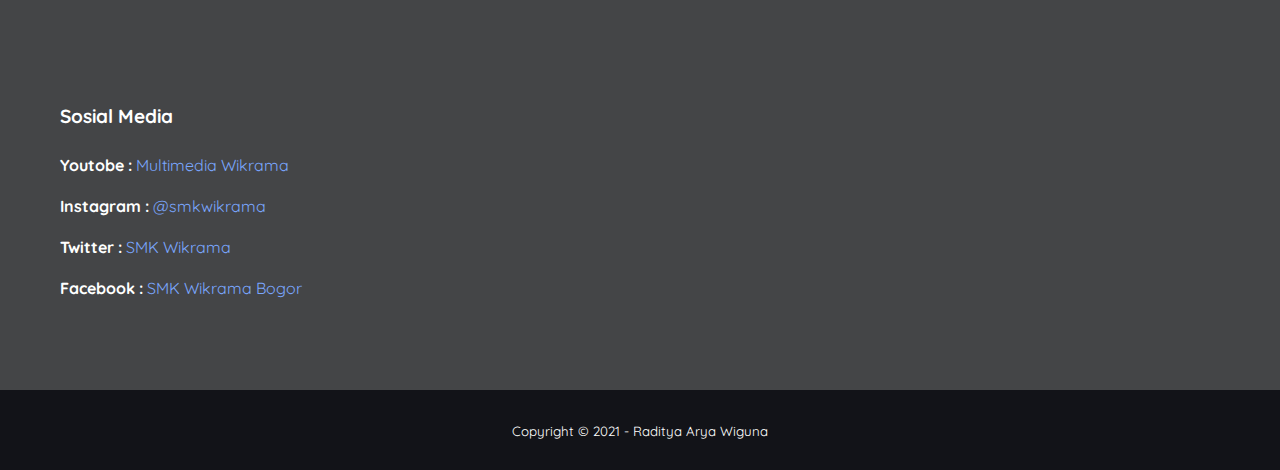
==== commit c54fad38: "rubah code" ====
--- a/index.html
+++ b/index.html
@@ -208,8 +208,8 @@
     <footer class="footer-main">
         <div class="footer-grid">   
               <section class="footer-1">
-                <h4>Tentang RPL</h4>
-                <p><a href="index.html">Home</a></p>
+                <h4>Tentang Wikrama</h4>
+                <p>Home</p>
                 <p><a href="jurusan.html">Jurusan</a></p>
                 <p><a href="fasilitas.html">Fasilitas</a></p>
                 <p><a href="prestasi.html">Prestasi</a></p>
--- a/style.css
+++ b/style.css
@@ -60,6 +60,7 @@
     width: 300px;
     background-color: rgba(16, 47, 80, .9);
     transition: .3s;
+    z-index: 9999;
 }
 .sidebar ul li a {
     color: cornsilk;
@@ -237,30 +238,21 @@
     padding: 24px 60px;
     color: white;
   }
-  
-  .footer-grid {
-    display: grid;
-    grid-template-columns: repeat(3, auto);
-    grid-template-rows: repeat(2, auto);
-    grid-gap: 10px;
-    margin: 0 auto;
-    max-width: 100%;
-    justify-items: center;
-  }
+
 .footer-grid h4 {
     font-size: 19px;
 }
 .footer-1 a {
-    color: #ddd;
+    color: rgb(122, 166, 253);
 }
 .footer-1 a:hover {
-    color: rgb(255, 201, 65);
+    color: rgb(151, 151, 151);
 }
 .footer-3 a {
-    color: #ddd;
+    color: rgb(122, 166, 253);
 }
 .footer-3 a:hover {
-    color: rgb(255, 201, 65);
+    color: rgb(151, 151, 151);
     transition: 0.3s;
 }
 .akhir {
@@ -274,6 +266,9 @@
 .footer-2 p {
     color: #ddd;
 }
+.title5 {
+    color: #f0f0f0;
+}
 
 @media (max-width: 768px) {
     .mobile-menu {
@@ -292,9 +287,6 @@
     .footer1 {
         width: 100%;
     }
-    .footer-grid {
-        margin-left: 0%;
-        display: grid;
-    }
+    
     
 }  
